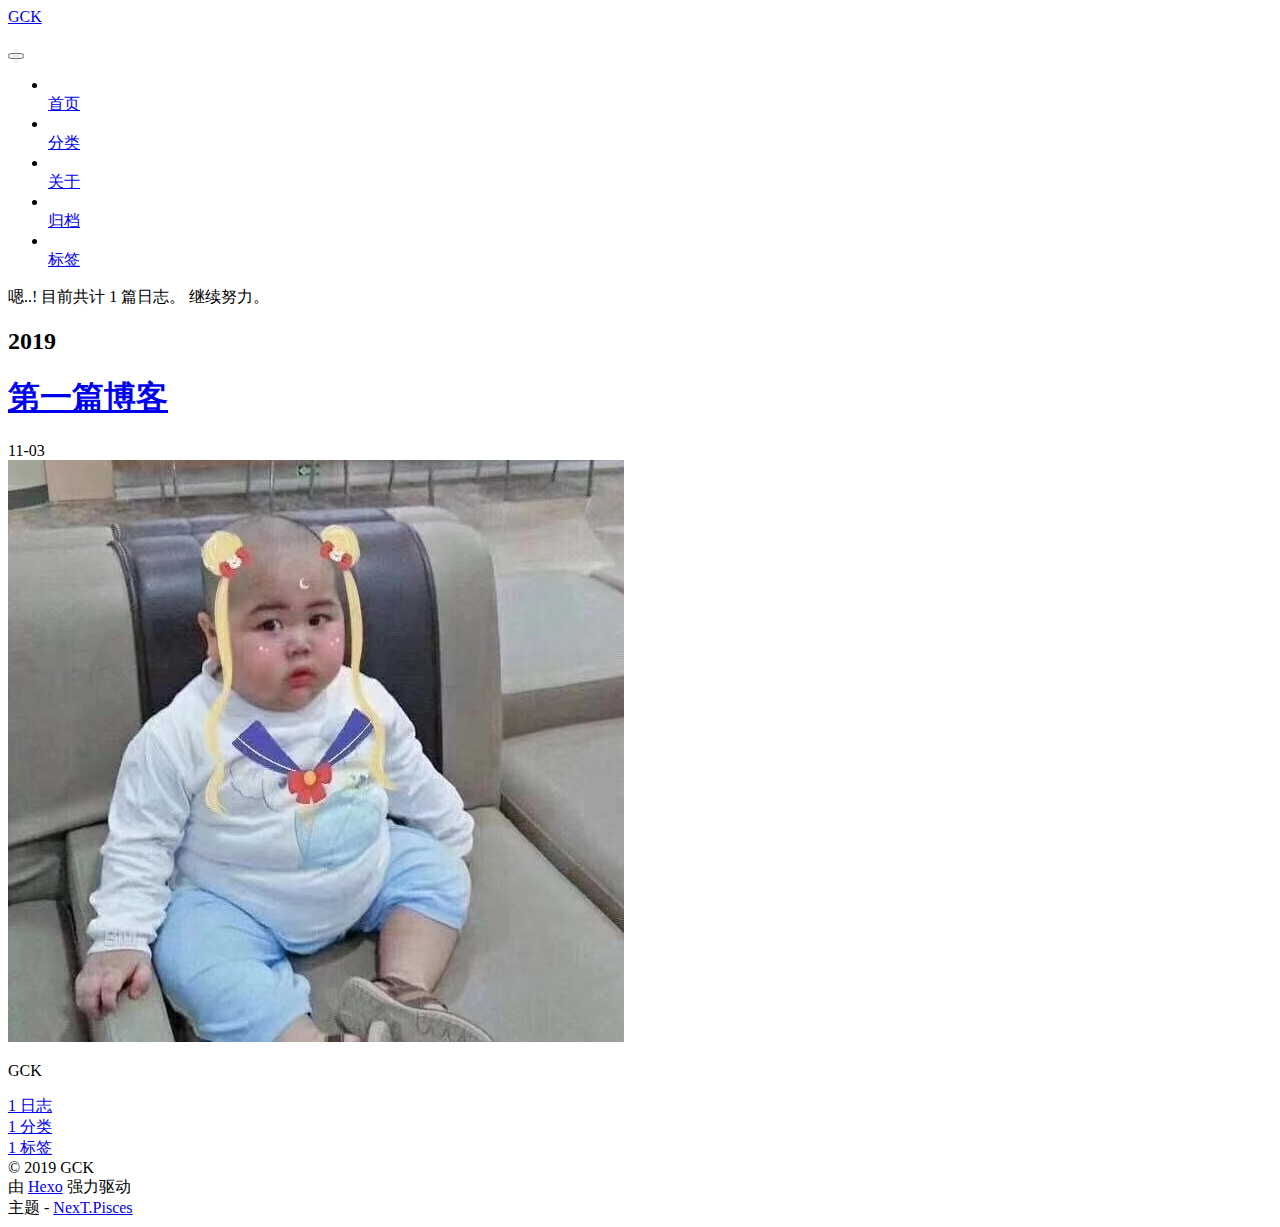
==== archives/index.html @ 5131b930 "Site updated: 2019-11-07 22:23:17" ====
<!doctype html>



  


<html class="theme-next pisces use-motion">
<head>
  <meta charset="UTF-8"/>
<meta http-equiv="X-UA-Compatible" content="IE=edge,chrome=1" />
<meta name="viewport" content="width=device-width, initial-scale=1, maximum-scale=1"/>



<meta http-equiv="Cache-Control" content="no-transform" />
<meta http-equiv="Cache-Control" content="no-siteapp" />












  <link href="/gckharden.github.io/vendors/fancybox/source/jquery.fancybox.css?v=2.1.5" rel="stylesheet" type="text/css"/>




  <link href="//fonts.googleapis.com/css?family=Lato:300,400,700,400italic&subset=latin,latin-ext" rel="stylesheet" type="text/css">



<link href="/gckharden.github.io/vendors/font-awesome/css/font-awesome.min.css?v=4.4.0" rel="stylesheet" type="text/css" />

<link href="/gckharden.github.io/css/main.css?v=0.5.0" rel="stylesheet" type="text/css" />


  <meta name="keywords" content="Hexo, NexT" />








  <link rel="shortcut icon" type="image/x-icon" href="/gckharden.github.io/favicon.ico?v=0.5.0" />






<meta property="og:type" content="website">
<meta property="og:title" content="GCK">
<meta property="og:url" content="https:&#x2F;&#x2F;gckharden.github.io&#x2F;archives&#x2F;index.html">
<meta property="og:site_name" content="GCK">
<meta property="og:locale" content="zh-Hans">
<meta name="twitter:card" content="summary">



<script type="text/javascript" id="hexo.configuration">
  var NexT = window.NexT || {};
  var CONFIG = {
    scheme: 'Pisces',
    sidebar: {"position":"left","display":"post"},
    fancybox: true,
    motion: true,
    duoshuo: {
      userId: 0,
      author: '博主'
    }
  };
</script>

  <title> 归档 | GCK </title>
</head>

<body itemscope itemtype="http://schema.org/WebPage" lang="zh-Hans">

  










  
  
    
  

  <div class="container one-collumn sidebar-position-left  page-archive  ">
    <div class="headband"></div>

    <header id="header" class="header" itemscope itemtype="http://schema.org/WPHeader">
      <div class="header-inner"><div class="site-meta ">
  

  <div class="custom-logo-site-title">
    <a href="/gckharden.github.io/"  class="brand" rel="start">
      <span class="logo-line-before"><i></i></span>
      <span class="site-title">GCK</span>
      <span class="logo-line-after"><i></i></span>
    </a>
  </div>
  <p class="site-subtitle"></p>
</div>

<div class="site-nav-toggle">
  <button>
    <span class="btn-bar"></span>
    <span class="btn-bar"></span>
    <span class="btn-bar"></span>
  </button>
</div>

<nav class="site-nav">
  

  
    <ul id="menu" class="menu">
      
        
        <li class="menu-item menu-item-home">
          <a href="/gckharden.github.io/" rel="section">
            
              <i class="menu-item-icon fa fa-home fa-fw"></i> <br />
            
            首页
          </a>
        </li>
      
        
        <li class="menu-item menu-item-categories">
          <a href="/gckharden.github.io/categories" rel="section">
            
              <i class="menu-item-icon fa fa-th fa-fw"></i> <br />
            
            分类
          </a>
        </li>
      
        
        <li class="menu-item menu-item-about">
          <a href="/gckharden.github.io/about" rel="section">
            
              <i class="menu-item-icon fa fa-user fa-fw"></i> <br />
            
            关于
          </a>
        </li>
      
        
        <li class="menu-item menu-item-archives">
          <a href="/gckharden.github.io/archives" rel="section">
            
              <i class="menu-item-icon fa fa-archive fa-fw"></i> <br />
            
            归档
          </a>
        </li>
      
        
        <li class="menu-item menu-item-tags">
          <a href="/gckharden.github.io/tags" rel="section">
            
              <i class="menu-item-icon fa fa-tags fa-fw"></i> <br />
            
            标签
          </a>
        </li>
      

      
    </ul>
  

  
</nav>

 </div>
    </header>

    <main id="main" class="main">
      <div class="main-inner">
        <div class="content-wrap">
          <div id="content" class="content">
            

  <section id="posts" class="posts-collapse">
    <span class="archive-move-on"></span>

    <span class="archive-page-counter">
      
      
      
        
      
      嗯..! 目前共计 1 篇日志。 继续努力。
    </span>

    

      
      
      

      
        
        <div class="collection-title">
          <h2 class="archive-year motion-element" id="archive-year-2019">2019</h2>
        </div>
      
      

      

  <article class="post post-type-normal" itemscope itemtype="http://schema.org/Article">
    <header class="post-header">

      <h1 class="post-title">
        
            <a class="post-title-link" href="/gckharden.github.io/2019/11/03/%E7%AC%AC%E4%B8%80%E7%AF%87%E5%8D%9A%E5%AE%A2/" itemprop="url">
              
                <span itemprop="name">第一篇博客</span>
              
            </a>
        
      </h1>

      <div class="post-meta">
        <time class="post-time" itemprop="dateCreated"
              datetime="2019-11-03T21:32:17+08:00"
              content="2019-11-03" >
          11-03
        </time>
      </div>

    </header>
  </article>



    

  </section>

  



          </div>
          


          

        </div>
        
          
  
  <div class="sidebar-toggle">
    <div class="sidebar-toggle-line-wrap">
      <span class="sidebar-toggle-line sidebar-toggle-line-first"></span>
      <span class="sidebar-toggle-line sidebar-toggle-line-middle"></span>
      <span class="sidebar-toggle-line sidebar-toggle-line-last"></span>
    </div>
  </div>

  <aside id="sidebar" class="sidebar">
    <div class="sidebar-inner">

      

      

      <section class="site-overview sidebar-panel  sidebar-panel-active ">
        <div class="site-author motion-element" itemprop="author" itemscope itemtype="http://schema.org/Person">
          <img class="site-author-image" itemprop="image"
               src="/images/小胖子.jpg"
               alt="GCK" />
          <p class="site-author-name" itemprop="name">GCK</p>
          <p class="site-description motion-element" itemprop="description"></p>
        </div>
        <nav class="site-state motion-element">
          <div class="site-state-item site-state-posts">
            <a href="/gckharden.github.io/archives">
              <span class="site-state-item-count">1</span>
              <span class="site-state-item-name">日志</span>
            </a>
          </div>

          
            <div class="site-state-item site-state-categories">
              <a href="/gckharden.github.io/categories">
                <span class="site-state-item-count">1</span>
                <span class="site-state-item-name">分类</span>
              </a>
            </div>
          

          
            <div class="site-state-item site-state-tags">
              <a href="/gckharden.github.io/tags">
                <span class="site-state-item-count">1</span>
                <span class="site-state-item-name">标签</span>
              </a>
            </div>
          

        </nav>

        

        <div class="links-of-author motion-element">
          
        </div>

        
        

        
        <div class="links-of-blogroll motion-element">
          
        </div>

      </section>

      

    </div>
  </aside>


        
      </div>
    </main>

    <footer id="footer" class="footer">
      <div class="footer-inner">
        <div class="copyright" >
  
  &copy; 
  <span itemprop="copyrightYear">2019</span>
  <span class="with-love">
    <i class="fa fa-heart"></i>
  </span>
  <span class="author" itemprop="copyrightHolder">GCK</span>
</div>

<div class="powered-by">
  由 <a class="theme-link" href="http://hexo.io" target="_blank" rel="noopener">Hexo</a> 强力驱动
</div>

<div class="theme-info">
  主题 -
  <a class="theme-link" href="https://github.com/iissnan/hexo-theme-next" target="_blank" rel="noopener">
    NexT.Pisces
  </a>
</div>



      </div>
    </footer>

    <div class="back-to-top">
      <i class="fa fa-arrow-up"></i>
    </div>
  </div>

  


  




<script type="text/javascript">
  if (Object.prototype.toString.call(window.Promise) !== '[object Function]') {
    window.Promise = null;
  }
</script>


  <script type="text/javascript" src="/gckharden.github.io/vendors/jquery/index.js?v=2.1.3"></script>

  <script type="text/javascript" src="/gckharden.github.io/vendors/fastclick/lib/fastclick.min.js?v=1.0.6"></script>

  <script type="text/javascript" src="/gckharden.github.io/vendors/jquery_lazyload/jquery.lazyload.js?v=1.9.7"></script>

  <script type="text/javascript" src="/gckharden.github.io/vendors/velocity/velocity.min.js"></script>

  <script type="text/javascript" src="/gckharden.github.io/vendors/velocity/velocity.ui.min.js"></script>

  <script type="text/javascript" src="/gckharden.github.io/vendors/fancybox/source/jquery.fancybox.pack.js"></script>


  


  <script type="text/javascript" src="/gckharden.github.io/js/src/utils.js?v=0.5.0"></script>

  <script type="text/javascript" src="/gckharden.github.io/js/src/motion.js?v=0.5.0"></script>



  
  


  <script type="text/javascript" src="/gckharden.github.io/js/src/affix.js?v=0.5.0"></script>

  <script type="text/javascript" src="/gckharden.github.io/js/src/schemes/pisces.js?v=0.5.0"></script>



  
  
    <script type="text/javascript" id="motion.page.archive">
      $('.archive-year').velocity('transition.slideLeftIn');
    </script>
  


  


  <script type="text/javascript" src="/gckharden.github.io/js/src/bootstrap.js?v=0.5.0"></script>



  



  



  
  
  

  

  

</body>
</html>
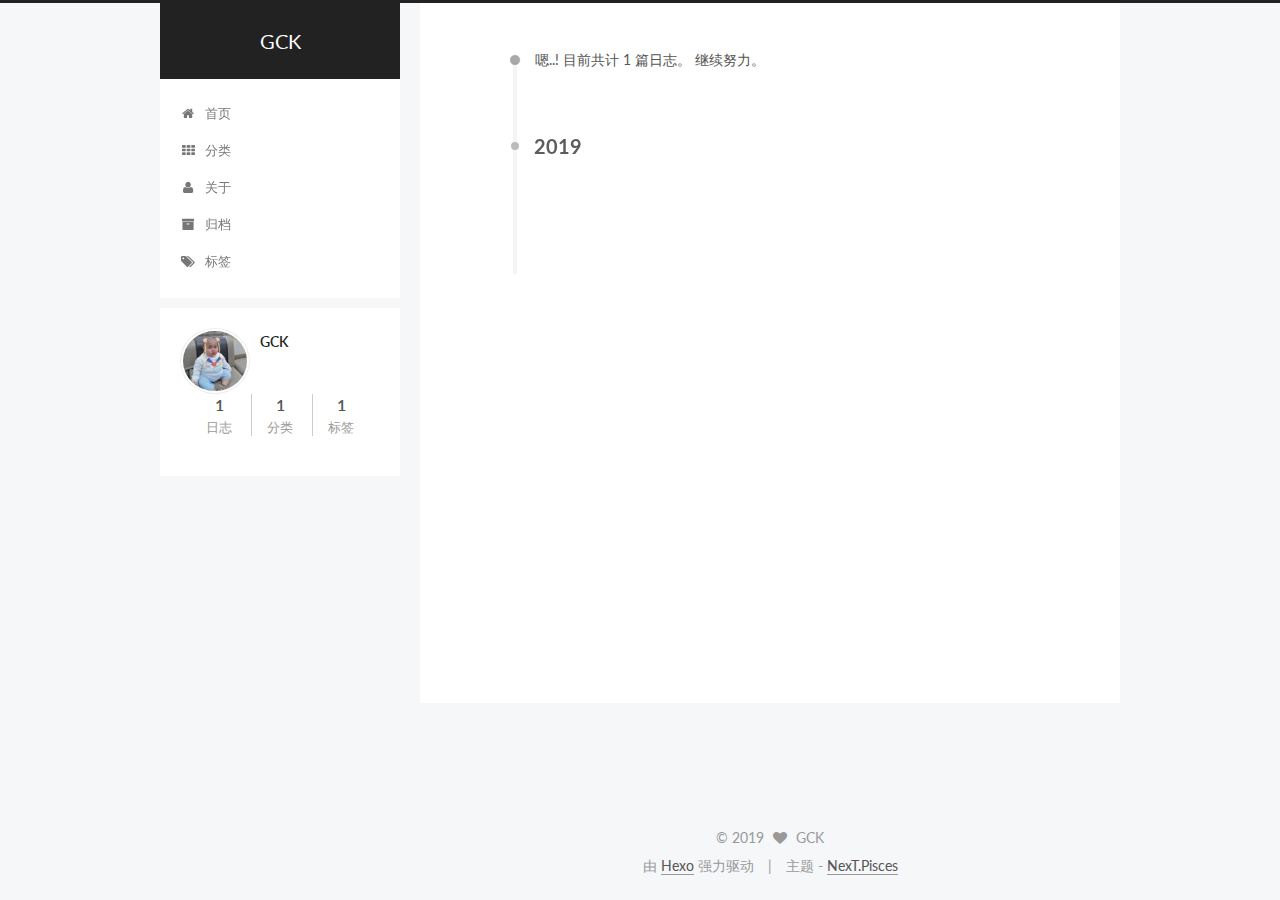
==== commit fe2f500a: "Site updated: 2019-11-07 23:07:26" ====
--- a/archives/index.html
+++ b/archives/index.html
@@ -27,7 +27,7 @@
 
 
 
-  <link href="/gckharden.github.io/vendors/fancybox/source/jquery.fancybox.css?v=2.1.5" rel="stylesheet" type="text/css"/>
+  <link href="/vendors/fancybox/source/jquery.fancybox.css?v=2.1.5" rel="stylesheet" type="text/css"/>
 
 
 
@@ -36,9 +36,9 @@
 
 
 
-<link href="/gckharden.github.io/vendors/font-awesome/css/font-awesome.min.css?v=4.4.0" rel="stylesheet" type="text/css" />
-
-<link href="/gckharden.github.io/css/main.css?v=0.5.0" rel="stylesheet" type="text/css" />
+<link href="/vendors/font-awesome/css/font-awesome.min.css?v=4.4.0" rel="stylesheet" type="text/css" />
+
+<link href="/css/main.css?v=0.5.0" rel="stylesheet" type="text/css" />
 
 
   <meta name="keywords" content="Hexo, NexT" />
@@ -50,7 +50,7 @@
 
 
 
-  <link rel="shortcut icon" type="image/x-icon" href="/gckharden.github.io/favicon.ico?v=0.5.0" />
+  <link rel="shortcut icon" type="image/x-icon" href="/favicon.ico?v=0.5.0" />
 
 
 
@@ -109,7 +109,7 @@
   
 
   <div class="custom-logo-site-title">
-    <a href="/gckharden.github.io/"  class="brand" rel="start">
+    <a href="/"  class="brand" rel="start">
       <span class="logo-line-before"><i></i></span>
       <span class="site-title">GCK</span>
       <span class="logo-line-after"><i></i></span>
@@ -134,7 +134,7 @@
       
         
         <li class="menu-item menu-item-home">
-          <a href="/gckharden.github.io/" rel="section">
+          <a href="/" rel="section">
             
               <i class="menu-item-icon fa fa-home fa-fw"></i> <br />
             
@@ -144,7 +144,7 @@
       
         
         <li class="menu-item menu-item-categories">
-          <a href="/gckharden.github.io/categories" rel="section">
+          <a href="/categories" rel="section">
             
               <i class="menu-item-icon fa fa-th fa-fw"></i> <br />
             
@@ -154,7 +154,7 @@
       
         
         <li class="menu-item menu-item-about">
-          <a href="/gckharden.github.io/about" rel="section">
+          <a href="/about" rel="section">
             
               <i class="menu-item-icon fa fa-user fa-fw"></i> <br />
             
@@ -164,7 +164,7 @@
       
         
         <li class="menu-item menu-item-archives">
-          <a href="/gckharden.github.io/archives" rel="section">
+          <a href="/archives" rel="section">
             
               <i class="menu-item-icon fa fa-archive fa-fw"></i> <br />
             
@@ -174,7 +174,7 @@
       
         
         <li class="menu-item menu-item-tags">
-          <a href="/gckharden.github.io/tags" rel="section">
+          <a href="/tags" rel="section">
             
               <i class="menu-item-icon fa fa-tags fa-fw"></i> <br />
             
@@ -232,7 +232,7 @@
 
       <h1 class="post-title">
         
-            <a class="post-title-link" href="/gckharden.github.io/2019/11/03/%E7%AC%AC%E4%B8%80%E7%AF%87%E5%8D%9A%E5%AE%A2/" itemprop="url">
+            <a class="post-title-link" href="/2019/11/03/%E7%AC%AC%E4%B8%80%E7%AF%87%E5%8D%9A%E5%AE%A2/" itemprop="url">
               
                 <span itemprop="name">第一篇博客</span>
               
@@ -296,7 +296,7 @@
         </div>
         <nav class="site-state motion-element">
           <div class="site-state-item site-state-posts">
-            <a href="/gckharden.github.io/archives">
+            <a href="/archives">
               <span class="site-state-item-count">1</span>
               <span class="site-state-item-name">日志</span>
             </a>
@@ -304,7 +304,7 @@
 
           
             <div class="site-state-item site-state-categories">
-              <a href="/gckharden.github.io/categories">
+              <a href="/categories">
                 <span class="site-state-item-count">1</span>
                 <span class="site-state-item-name">分类</span>
               </a>
@@ -313,7 +313,7 @@
 
           
             <div class="site-state-item site-state-tags">
-              <a href="/gckharden.github.io/tags">
+              <a href="/tags">
                 <span class="site-state-item-count">1</span>
                 <span class="site-state-item-name">标签</span>
               </a>
@@ -396,35 +396,35 @@
 </script>
 
 
-  <script type="text/javascript" src="/gckharden.github.io/vendors/jquery/index.js?v=2.1.3"></script>
-
-  <script type="text/javascript" src="/gckharden.github.io/vendors/fastclick/lib/fastclick.min.js?v=1.0.6"></script>
-
-  <script type="text/javascript" src="/gckharden.github.io/vendors/jquery_lazyload/jquery.lazyload.js?v=1.9.7"></script>
-
-  <script type="text/javascript" src="/gckharden.github.io/vendors/velocity/velocity.min.js"></script>
-
-  <script type="text/javascript" src="/gckharden.github.io/vendors/velocity/velocity.ui.min.js"></script>
-
-  <script type="text/javascript" src="/gckharden.github.io/vendors/fancybox/source/jquery.fancybox.pack.js"></script>
-
-
-  
-
-
-  <script type="text/javascript" src="/gckharden.github.io/js/src/utils.js?v=0.5.0"></script>
-
-  <script type="text/javascript" src="/gckharden.github.io/js/src/motion.js?v=0.5.0"></script>
-
-
-
-  
-  
-
-
-  <script type="text/javascript" src="/gckharden.github.io/js/src/affix.js?v=0.5.0"></script>
-
-  <script type="text/javascript" src="/gckharden.github.io/js/src/schemes/pisces.js?v=0.5.0"></script>
+  <script type="text/javascript" src="/vendors/jquery/index.js?v=2.1.3"></script>
+
+  <script type="text/javascript" src="/vendors/fastclick/lib/fastclick.min.js?v=1.0.6"></script>
+
+  <script type="text/javascript" src="/vendors/jquery_lazyload/jquery.lazyload.js?v=1.9.7"></script>
+
+  <script type="text/javascript" src="/vendors/velocity/velocity.min.js"></script>
+
+  <script type="text/javascript" src="/vendors/velocity/velocity.ui.min.js"></script>
+
+  <script type="text/javascript" src="/vendors/fancybox/source/jquery.fancybox.pack.js"></script>
+
+
+  
+
+
+  <script type="text/javascript" src="/js/src/utils.js?v=0.5.0"></script>
+
+  <script type="text/javascript" src="/js/src/motion.js?v=0.5.0"></script>
+
+
+
+  
+  
+
+
+  <script type="text/javascript" src="/js/src/affix.js?v=0.5.0"></script>
+
+  <script type="text/javascript" src="/js/src/schemes/pisces.js?v=0.5.0"></script>
 
 
 
@@ -439,7 +439,7 @@
   
 
 
-  <script type="text/javascript" src="/gckharden.github.io/js/src/bootstrap.js?v=0.5.0"></script>
+  <script type="text/javascript" src="/js/src/bootstrap.js?v=0.5.0"></script>
 
 
 
--- a/css/main.css
+++ b/css/main.css
@@ -0,0 +1,2449 @@
+/* normalize.css v3.0.2 | MIT License | git.io/normalize */
+html {
+  font-family: sans-serif; /* 1 */
+  -ms-text-size-adjust: 100%; /* 2 */
+  -webkit-text-size-adjust: 100%; /* 2 */
+}
+body {
+  margin: 0;
+}
+article,
+aside,
+details,
+figcaption,
+figure,
+footer,
+header,
+hgroup,
+main,
+menu,
+nav,
+section,
+summary {
+  display: block;
+}
+audio,
+canvas,
+progress,
+video {
+  display: inline-block; /* 1 */
+  vertical-align: baseline; /* 2 */
+}
+audio:not([controls]) {
+  display: none;
+  height: 0;
+}
+[hidden],
+template {
+  display: none;
+}
+a {
+  background-color: transparent;
+}
+a:active,
+a:hover {
+  outline: 0;
+}
+abbr[title] {
+  border-bottom: 1px dotted;
+}
+b,
+strong {
+  font-weight: bold;
+}
+dfn {
+  font-style: italic;
+}
+h1 {
+  font-size: 2em;
+  margin: 0.67em 0;
+}
+mark {
+  background: #ff0;
+  color: #000;
+}
+small {
+  font-size: 80%;
+}
+sub,
+sup {
+  font-size: 75%;
+  line-height: 0;
+  position: relative;
+  vertical-align: baseline;
+}
+sup {
+  top: -0.5em;
+}
+sub {
+  bottom: -0.25em;
+}
+img {
+  border: 0;
+}
+svg:not(:root) {
+  overflow: hidden;
+}
+figure {
+  margin: 1em 40px;
+}
+hr {
+  -moz-box-sizing: content-box;
+  box-sizing: content-box;
+  height: 0;
+}
+pre {
+  overflow: auto;
+}
+code,
+kbd,
+pre,
+samp {
+  font-family: monospace, monospace;
+  font-size: 1em;
+}
+button,
+input,
+optgroup,
+select,
+textarea {
+  color: inherit; /* 1 */
+  font: inherit; /* 2 */
+  margin: 0; /* 3 */
+}
+button {
+  overflow: visible;
+}
+button,
+select {
+  text-transform: none;
+}
+button,
+html input[type="button"],
+input[type="reset"],
+input[type="submit"] {
+  -webkit-appearance: button; /* 2 */
+  cursor: pointer; /* 3 */
+}
+button[disabled],
+html input[disabled] {
+  cursor: default;
+}
+button::-moz-focus-inner,
+input::-moz-focus-inner {
+  border: 0;
+  padding: 0;
+}
+input {
+  line-height: normal;
+}
+input[type="checkbox"],
+input[type="radio"] {
+  box-sizing: border-box; /* 1 */
+  padding: 0; /* 2 */
+}
+input[type="number"]::-webkit-inner-spin-button,
+input[type="number"]::-webkit-outer-spin-button {
+  height: auto;
+}
+input[type="search"] {
+  -webkit-appearance: textfield; /* 1 */
+  -moz-box-sizing: content-box;
+  -webkit-box-sizing: content-box; /* 2 */
+  box-sizing: content-box;
+}
+input[type="search"]::-webkit-search-cancel-button,
+input[type="search"]::-webkit-search-decoration {
+  -webkit-appearance: none;
+}
+fieldset {
+  border: 1px solid #c0c0c0;
+  margin: 0 2px;
+  padding: 0.35em 0.625em 0.75em;
+}
+legend {
+  border: 0; /* 1 */
+  padding: 0; /* 2 */
+}
+textarea {
+  overflow: auto;
+}
+optgroup {
+  font-weight: bold;
+}
+table {
+  border-collapse: collapse;
+  border-spacing: 0;
+}
+td,
+th {
+  padding: 0;
+}
+::selection {
+  background: #262a30;
+  color: #fff;
+}
+body {
+  position: relative;
+  font-family: Lato, "PingFang SC", "Microsoft YaHei", sans-serif;
+  font-size: 14px;
+  line-height: 2;
+  color: #555;
+  background: #fff;
+}
+@media (max-width: 767px) {
+  body {
+    padding-right: 0 !important;
+  }
+}
+@media (min-width: 768px) and (max-width: 991px) {
+  body {
+    padding-right: 0 !important;
+  }
+}
+@media (min-width: 1600px) {
+  body {
+    font-size: 16px;
+  }
+}
+h1,
+h2,
+h3,
+h4,
+h5,
+h6 {
+  margin: 0;
+  padding: 0;
+  font-weight: bold;
+  line-height: 1.5;
+  font-family: Lato, "PingFang SC", "Microsoft YaHei", sans-serif;
+}
+h2,
+h3,
+h4,
+h5,
+h6 {
+  margin: 20px 0 15px;
+}
+h1 {
+  font-size: 22px;
+}
+@media (max-width: 767px) {
+  h1 {
+    font-size: 18px;
+  }
+}
+h2 {
+  font-size: 20px;
+}
+@media (max-width: 767px) {
+  h2 {
+    font-size: 16px;
+  }
+}
+h3 {
+  font-size: 18px;
+}
+@media (max-width: 767px) {
+  h3 {
+    font-size: 14px;
+  }
+}
+h4 {
+  font-size: 16px;
+}
+@media (max-width: 767px) {
+  h4 {
+    font-size: 12px;
+  }
+}
+h5 {
+  font-size: 14px;
+}
+@media (max-width: 767px) {
+  h5 {
+    font-size: 10px;
+  }
+}
+h6 {
+  font-size: 12px;
+}
+@media (max-width: 767px) {
+  h6 {
+    font-size: 8px;
+  }
+}
+p {
+  margin: 0 0 25px 0;
+}
+a {
+  color: #555;
+  text-decoration: none;
+  border-bottom: 1px solid #999;
+  word-wrap: break-word;
+}
+a:hover {
+  color: #222;
+  border-bottom-color: #222;
+}
+ul {
+  list-style: none;
+}
+blockquote {
+  margin: 0;
+  padding: 0;
+}
+img {
+  display: block;
+  margin: auto;
+  max-width: 100%;
+  height: auto;
+}
+hr {
+  margin: 40px 0;
+  height: 3px;
+  border: none;
+  background-color: #ddd;
+  background-image: repeating-linear-gradient(-45deg, #fff, #fff 4px, transparent 4px, transparent 8px);
+}
+blockquote {
+  padding: 0 15px;
+  color: #666;
+  border-left: 4px solid #ddd;
+}
+blockquote cite::before {
+  content: "-";
+  padding: 0 5px;
+}
+dt {
+  font-weight: 700;
+}
+dd {
+  margin: 0;
+  padding: 0;
+}
+.text-left {
+  text-align: left;
+}
+.text-center {
+  text-align: center;
+}
+.text-right {
+  text-align: right;
+}
+.text-justify {
+  text-align: justify;
+}
+.text-nowrap {
+  white-space: nowrap;
+}
+.text-lowercase {
+  text-transform: lowercase;
+}
+.text-uppercase {
+  text-transform: uppercase;
+}
+.text-capitalize {
+  text-transform: capitalize;
+}
+.center-block {
+  display: block;
+  margin-left: auto;
+  margin-right: auto;
+}
+.clearfix:before,
+.clearfix:after {
+  content: " ";
+  display: table;
+}
+.clearfix:after {
+  clear: both;
+}
+.pullquote {
+  width: 45%;
+}
+.pullquote.left {
+  float: left;
+  margin-left: 5px;
+  margin-right: 10px;
+}
+.pullquote.right {
+  float: right;
+  margin-left: 10px;
+  margin-right: 5px;
+}
+.highlight table,
+.gist table {
+  width: auto;
+}
+.highlight table td,
+.gist table td {
+  border: none;
+}
+.highlight a,
+.gist a {
+  color: #222 !important;
+  text-decoration: none !important;
+}
+.affix.affix.affix {
+  position: fixed;
+}
+.translation {
+  margin-top: -20px;
+  font-size: 14px;
+  color: #999;
+}
+.scrollbar-measure {
+  width: 100px;
+  height: 100px;
+  overflow: scroll;
+  position: absolute;
+  top: -9999px;
+}
+.use-motion .motion-element {
+  opacity: 0;
+}
+#local-search-input {
+  padding: 3px;
+  border: none;
+  text-indent: 14px;
+  border-radius: 0;
+  width: 140px;
+  outline: none;
+  border-bottom: 1px solid #999;
+  background: inherit;
+  opacity: 0.5;
+}
+#local-search-input:focus {
+  opacity: 1;
+}
+.search-icon {
+  position: absolute;
+  top: 9px;
+}
+table {
+  margin: 20px 0;
+  width: 100%;
+  border-collapse: collapse;
+  border-spacing: 0;
+  border: 1px solid #ddd;
+  font-size: 14px;
+  table-layout: fixed;
+  word-wrap: break-word;
+}
+table>tbody>tr:nth-of-type(odd) {
+  background-color: #f9f9f9;
+}
+table>tbody>tr:hover {
+  background-color: #f5f5f5;
+}
+caption,
+th,
+td {
+  padding: 8px;
+  text-align: left;
+  vertical-align: middle;
+  font-weight: normal;
+}
+th,
+td {
+  border-bottom: 3px solid #ddd;
+  border-right: 1px solid #eee;
+}
+th {
+  padding-bottom: 10px;
+  font-weight: 700;
+}
+td {
+  border-bottom-width: 1px;
+}
+html,
+body {
+  height: 100%;
+}
+.container {
+  position: relative;
+  min-height: 100%;
+}
+.header-inner {
+  margin: 0 auto;
+  padding: 100px 0 70px;
+  width: 700px;
+}
+@media (min-width: 1600px) {
+  .container .header-inner {
+    width: 900px;
+  }
+}
+.main {
+  padding-bottom: 150px;
+}
+.main-inner {
+  margin: 0 auto;
+  width: 700px;
+}
+@media (min-width: 1600px) {
+  .container .main-inner {
+    width: 900px;
+  }
+}
+.footer {
+  position: absolute;
+  left: 0;
+  bottom: 0;
+  width: 100%;
+  min-height: 50px;
+}
+.footer-inner {
+  box-sizing: border-box;
+  margin: 20px auto;
+  width: 700px;
+}
+@media (min-width: 1600px) {
+  .container .footer-inner {
+    width: 900px;
+  }
+}
+pre,
+.highlight {
+  overflow: auto;
+  margin: 20px 0;
+  padding: 15px;
+  font-size: 13px;
+  color: #4d4d4c;
+  background: #f7f7f7;
+  line-height: 1.6;
+}
+pre,
+code {
+  font-family: "Input Mono", "PT Mono", Consolas, Monaco, Menlo, monospace;
+}
+code {
+  padding: 2px 4px;
+  word-break: break-all;
+  color: #222;
+  background: #eee;
+  border-radius: 4px;
+  font-size: 13px;
+}
+pre code {
+  padding: 0;
+  background: none;
+  text-shadow: none;
+}
+.highlight pre {
+  border: none;
+  margin: 0;
+  padding: 1px;
+}
+.highlight table {
+  margin: 0;
+  width: auto;
+  border: none;
+}
+.highlight td {
+  border: none;
+  padding: 0;
+}
+.highlight figcaption {
+  font-size: 0.85em;
+  color: #8e908c;
+  line-height: 1em;
+  margin-bottom: 1em;
+}
+.highlight figcaption:before,
+.highlight figcaption:after {
+  content: " ";
+  display: table;
+}
+.highlight figcaption:after {
+  clear: both;
+}
+.highlight figcaption a {
+  float: right;
+}
+.highlight .gutter pre {
+  color: #666;
+  text-align: right;
+  padding-right: 20px;
+}
+.highlight .line {
+  height: 20px;
+}
+pre .comment {
+  color: #8e908c;
+}
+pre .variable,
+pre .attribute,
+pre .tag,
+pre .regexp,
+pre .ruby .constant,
+pre .xml .tag .title,
+pre .xml .pi,
+pre .xml .doctype,
+pre .html .doctype,
+pre .css .id,
+pre .css .class,
+pre .css .pseudo {
+  color: #c82829;
+}
+pre .number,
+pre .preprocessor,
+pre .built_in,
+pre .literal,
+pre .params,
+pre .constant,
+pre .command {
+  color: #f5871f;
+}
+pre .ruby .class .title,
+pre .css .rules .attribute,
+pre .string,
+pre .value,
+pre .inheritance,
+pre .header,
+pre .ruby .symbol,
+pre .xml .cdata,
+pre .special,
+pre .number,
+pre .formula {
+  color: #718c00;
+}
+pre .title,
+pre .css .hexcolor {
+  color: #3e999f;
+}
+pre .function,
+pre .python .decorator,
+pre .python .title,
+pre .ruby .function .title,
+pre .ruby .title .keyword,
+pre .perl .sub,
+pre .javascript .title,
+pre .coffeescript .title {
+  color: #4271ae;
+}
+pre .keyword,
+pre .javascript .function {
+  color: #8959a8;
+}
+.full-image.full-image.full-image {
+  border: none;
+  max-width: 100%;
+  width: auto;
+  margin: 20px auto;
+}
+@media (min-width: 992px) {
+  .full-image.full-image.full-image {
+    max-width: none;
+    width: 126%;
+    margin: 0 -13%;
+  }
+}
+.blockquote-center,
+.page-home .post-type-quote blockquote,
+.page-post-detail .post-type-quote blockquote {
+  position: relative;
+  margin: 40px 0;
+  padding: 0;
+  border-left: none;
+  text-align: center;
+}
+.blockquote-center::before,
+.page-home .post-type-quote blockquote::before,
+.page-post-detail .post-type-quote blockquote::before,
+.blockquote-center::after,
+.page-home .post-type-quote blockquote::after,
+.page-post-detail .post-type-quote blockquote::after {
+  position: absolute;
+  content: ' ';
+  display: block;
+  width: 100%;
+  height: 24px;
+  opacity: 0.2;
+  background-repeat: no-repeat;
+  background-position: 0 -6px;
+  background-size: 22px 22px;
+}
+.blockquote-center::before,
+.page-home .post-type-quote blockquote::before,
+.page-post-detail .post-type-quote blockquote::before {
+  top: -20px;
+  background-image: url("../images/quote-l.svg");
+  border-top: 1px solid #ccc;
+}
+.blockquote-center::after,
+.page-home .post-type-quote blockquote::after,
+.page-post-detail .post-type-quote blockquote::after {
+  bottom: -20px;
+  background-image: url("../images/quote-r.svg");
+  border-bottom: 1px solid #ccc;
+  background-position: 100% 8px;
+}
+.blockquote-center p,
+.page-home .post-type-quote blockquote p,
+.page-post-detail .post-type-quote blockquote p,
+.blockquote-center div,
+.page-home .post-type-quote blockquote div,
+.page-post-detail .post-type-quote blockquote div {
+  text-align: center;
+}
+.post .post-body .group-picture img {
+  box-sizing: border-box;
+  padding: 0 3px;
+  border: none;
+}
+.post .group-picture-row {
+  overflow: hidden;
+  margin-top: 6px;
+}
+.post .group-picture-row:first-child {
+  margin-top: 0;
+}
+.post .group-picture-column {
+  float: left;
+}
+.page-post-detail .post-body .group-picture-column {
+  float: none;
+  margin-top: 10px;
+  width: auto !important;
+}
+.page-post-detail .post-body .group-picture-column img {
+  margin: 0 auto;
+}
+.page-archive .group-picture-container {
+  overflow: hidden;
+}
+.page-archive .group-picture-row {
+  float: left;
+}
+.page-archive .group-picture-row:first-child {
+  margin-top: 6px;
+}
+.page-archive .group-picture-column {
+  max-width: 150px;
+  max-height: 150px;
+}
+.btn {
+  display: inline-block;
+  padding: 0 20px;
+  font-size: 14px;
+  color: #fff;
+  background: #222;
+  border: 2px solid #555;
+  text-decoration: none;
+  border-radius: 0;
+  transition-property: background-color;
+  transition-duration: 0.2s;
+  transition-timing-function: ease-in-out;
+  transition-delay: 0s;
+}
+.btn:hover,
+.post-more-link .btn:hover {
+  border-color: #222;
+  color: #fff;
+  background: #222;
+}
+.btn-bar {
+  display: block;
+  width: 22px;
+  height: 2px;
+  background: #555;
+  border-radius: 1px;
+}
+.btn-bar+.btn-bar {
+  margin-top: 4px;
+}
+.pagination {
+  margin: 120px 0 40px;
+  text-align: center;
+  border-top: 1px solid #eee;
+}
+.page-number-basic,
+.pagination .prev,
+.pagination .next,
+.pagination .page-number,
+.pagination .space {
+  display: inline-block;
+  position: relative;
+  top: -1px;
+  margin: 0 10px;
+  padding: 0 10px;
+  line-height: 30px;
+}
+@media (max-width: 767px) {
+  .page-number-basic,
+  .pagination .prev,
+  .pagination .next,
+  .pagination .page-number,
+  .pagination .space {
+    margin: 0 5px;
+  }
+}
+.pagination .prev,
+.pagination .next,
+.pagination .page-number {
+  border-bottom: 0;
+  border-top: 1px solid #eee;
+  transition-property: border-color;
+  transition-duration: 0.2s;
+  transition-timing-function: ease-in-out;
+  transition-delay: 0s;
+}
+.pagination .prev:hover,
+.pagination .next:hover,
+.pagination .page-number:hover {
+  border-top-color: #222;
+}
+.pagination .space {
+  padding: 0;
+  margin: 0;
+}
+.pagination .prev {
+  margin-left: 0;
+}
+.pagination .next {
+  margin-right: 0;
+}
+.pagination .page-number.current {
+  color: #fff;
+  background: #ccc;
+  border-top-color: #ccc;
+}
+@media (max-width: 767px) {
+  .pagination {
+    border-top: none;
+  }
+  .pagination .prev,
+  .pagination .next,
+  .pagination .page-number {
+    margin-bottom: 10px;
+    border-top: 0;
+    border-bottom: 1px solid #eee;
+  }
+  .pagination .prev:hover,
+  .pagination .next:hover,
+  .pagination .page-number:hover {
+    border-bottom-color: #222;
+  }
+}
+.comments {
+  margin: 60px 20px 0;
+}
+.tag-cloud {
+  text-align: center;
+}
+.tag-cloud a {
+  display: inline-block;
+  margin: 10px;
+}
+.back-to-top {
+  box-sizing: border-box;
+  position: fixed;
+  bottom: -100px;
+  right: 50px;
+  z-index: 1050;
+  padding: 0 6px;
+  width: 25px;
+  background: #222;
+  font-size: 12px;
+  opacity: 0.6;
+  color: #fff;
+  cursor: pointer;
+  text-align: center;
+  -webkit-transform: translateZ(0);
+  transition-property: bottom;
+  transition-duration: 0.2s;
+  transition-timing-function: ease-in-out;
+  transition-delay: 0s;
+}
+@media (max-width: 767px) {
+  .back-to-top {
+    display: none;
+  }
+}
+@media (min-width: 768px) and (max-width: 991px) {
+  .back-to-top {
+    display: none;
+  }
+}
+.back-to-top.back-to-top-on {
+  bottom: 40px;
+}
+.header {
+  background: #fff;
+}
+.header-inner {
+  position: relative;
+}
+.headband {
+  height: 3px;
+  background: #222;
+}
+.site-meta {
+  margin: 0;
+  text-align: center;
+}
+@media (max-width: 767px) {
+  .site-meta {
+    text-align: center;
+  }
+}
+.brand {
+  position: relative;
+  display: inline-block;
+  padding: 0 40px;
+  color: #fff;
+  background: #222;
+  border-bottom: none;
+  font-family: Lato, "PingFang SC", "Microsoft YaHei", sans-serif;
+}
+.brand:hover {
+  color: #fff;
+}
+.logo {
+  display: inline-block;
+  margin-right: 5px;
+  line-height: 36px;
+  vertical-align: top;
+}
+.site-title {
+  display: inline-block;
+  vertical-align: top;
+  line-height: 36px;
+  font-size: 20px;
+  font-weight: normal;
+}
+.site-subtitle {
+  margin-top: 10px;
+  font-size: 13px;
+  color: #ddd;
+}
+.use-motion .brand {
+  opacity: 0;
+}
+.use-motion .logo,
+.use-motion .site-title,
+.use-motion .site-subtitle {
+  opacity: 0;
+  position: relative;
+  top: -10px;
+}
+.site-nav-toggle {
+  display: none;
+  position: absolute;
+  top: 10px;
+  left: 10px;
+}
+@media (max-width: 767px) {
+  .site-nav-toggle {
+    display: block;
+  }
+}
+.site-nav-toggle button {
+  margin-top: 2px;
+  padding: 9px 10px;
+  background: transparent;
+  border: none;
+}
+@media (max-width: 767px) {
+  .site-nav {
+    display: none;
+    margin: 0 -10px;
+    padding: 0 10px;
+    clear: both;
+    border-top: 1px solid #ddd;
+  }
+}
+@media (min-width: 768px) and (max-width: 991px) {
+  .site-nav {
+    display: block !important;
+  }
+}
+@media (min-width: 992px) {
+  .site-nav {
+    display: block !important;
+  }
+}
+.menu {
+  margin-top: 20px;
+  padding-left: 0;
+  text-align: center;
+}
+.menu .menu-item {
+  display: inline-block;
+  margin: 0 10px;
+}
+@media screen and (max-width: 767px) {
+  .menu .menu-item {
+    margin-top: 10px;
+  }
+}
+.menu .menu-item a {
+  display: block;
+  font-size: 13px;
+  text-transform: capitalize;
+  line-height: inherit;
+  border-bottom: 1px solid transparent;
+  transition-property: border-color;
+  transition-duration: 0.2s;
+  transition-timing-function: ease-in-out;
+  transition-delay: 0s;
+}
+.menu .menu-item a:hover,
+.menu-item-active a {
+  border-bottom-color: #222;
+}
+.menu .menu-item .fa {
+  margin-right: 5px;
+}
+.use-motion .menu-item {
+  opacity: 0;
+}
+@media (max-width: 767px) {
+  .post-body {
+    word-break: break-all;
+  }
+}
+.post-body .fancybox img {
+  display: block !important;
+  margin: 0 auto;
+  cursor: pointer;
+  cursor: zoom-in;
+  cursor: -webkit-zoom-in;
+}
+.post-body .image-caption,
+.post-body .figure .caption {
+  margin: 10px auto 15px;
+  text-align: center;
+  font-size: 14px;
+  color: #999;
+  font-weight: bold;
+  line-height: 1;
+}
+.post-sticky-flag {
+  display: inline-block;
+  font-size: 16px;
+  -ms-transform: rotate(30deg);
+  transform: rotate(30deg);
+}
+.posts-expand {
+  padding-top: 40px;
+}
+@media (max-width: 767px) {
+  .posts-expand {
+    margin: 0 20px;
+  }
+  .post-body pre,
+  .post-body .highlight {
+    padding: 10px;
+  }
+  .post-body pre .gutter pre,
+  .post-body .highlight .gutter pre {
+    padding-right: 10px;
+  }
+}
+@media (min-width: 992px) {
+  .posts-expand .post-body {
+    text-align: justify;
+  }
+}
+.posts-expand .post-body h2,
+.posts-expand .post-body h3,
+.posts-expand .post-body h4,
+.posts-expand .post-body h5,
+.posts-expand .post-body h6 {
+  padding-top: 10px;
+}
+.posts-expand .post-body h2 .header-anchor,
+.posts-expand .post-body h3 .header-anchor,
+.posts-expand .post-body h4 .header-anchor,
+.posts-expand .post-body h5 .header-anchor,
+.posts-expand .post-body h6 .header-anchor {
+  float: right;
+  margin-left: 10px;
+  color: #ccc;
+  border-bottom-style: none;
+  visibility: hidden;
+}
+.posts-expand .post-body h2 .header-anchor:hover,
+.posts-expand .post-body h3 .header-anchor:hover,
+.posts-expand .post-body h4 .header-anchor:hover,
+.posts-expand .post-body h5 .header-anchor:hover,
+.posts-expand .post-body h6 .header-anchor:hover {
+  color: inherit;
+}
+.posts-expand .post-body h2:hover .header-anchor,
+.posts-expand .post-body h3:hover .header-anchor,
+.posts-expand .post-body h4:hover .header-anchor,
+.posts-expand .post-body h5:hover .header-anchor,
+.posts-expand .post-body h6:hover .header-anchor {
+  visibility: visible;
+}
+.posts-expand .post-body ul li {
+  list-style: circle;
+}
+.posts-expand .post-body img {
+  box-sizing: border-box;
+  margin: auto;
+  padding: 3px;
+  border: 1px solid #ddd;
+}
+.posts-expand .fancybox img {
+  margin: 0 auto;
+}
+@media (max-width: 767px) {
+  .posts-collapse {
+    margin: 0 20px;
+  }
+  .posts-collapse .post-title,
+  .posts-collapse .post-meta {
+    display: block;
+    width: auto;
+    text-align: left;
+  }
+}
+.posts-collapse {
+  margin-left: 55px;
+}
+@media (max-width: 767px) {
+  .posts-collapse {
+    margin: 0 20px;
+  }
+}
+.posts-collapse .collection-title {
+  position: relative;
+  margin: 60px 0;
+}
+.posts-collapse .collection-title h2 {
+  margin-left: 20px;
+}
+.posts-collapse .collection-title small {
+  color: #bbb;
+}
+.posts-collapse .collection-title::before {
+  content: " ";
+  position: absolute;
+  left: 0;
+  top: 50%;
+  margin-left: -4px;
+  margin-top: -4px;
+  width: 8px;
+  height: 8px;
+  background: #bbb;
+  border-radius: 50%;
+}
+.posts-collapse .post {
+  margin: 30px 0;
+}
+.posts-collapse .post-header {
+  position: relative;
+  transition-duration: 0.2s;
+  transition-timing-function: ease-in-out;
+  transition-delay: 0s;
+  transition-property: border;
+  border-bottom: 1px dashed #ccc;
+}
+.posts-collapse .post-header::before {
+  content: " ";
+  position: absolute;
+  left: 0;
+  top: 12px;
+  width: 6px;
+  height: 6px;
+  margin-left: -4px;
+  background: #bbb;
+  border-radius: 50%;
+  border: 1px solid #fff;
+  transition-duration: 0.2s;
+  transition-timing-function: ease-in-out;
+  transition-delay: 0s;
+  transition-property: background;
+}
+.posts-collapse .post-header:hover {
+  border-bottom-color: #666;
+}
+.posts-collapse .post-header:hover::before {
+  background: #222;
+}
+.posts-collapse .post-meta {
+  position: absolute;
+  font-size: 12px;
+  left: 20px;
+  top: 5px;
+}
+.posts-collapse .post-comments-count {
+  display: none;
+}
+.posts-collapse .post-title {
+  margin-left: 60px;
+  font-size: 16px;
+  font-weight: normal;
+  font-family: Lato, "PingFang SC", "Microsoft YaHei", sans-serif;
+  line-height: inherit;
+}
+.posts-collapse .post-title::after {
+  margin-left: 3px;
+  opacity: 0.6;
+}
+.posts-collapse .post-title a {
+  color: #666;
+  border-bottom: none;
+}
+.page-home .post-type-quote .post-header,
+.page-post-detail .post-type-quote .post-header,
+.page-home .post-type-quote .post-tags,
+.page-post-detail .post-type-quote .post-tags {
+  display: none;
+}
+.posts-expand .post-title {
+  font-size: 26px;
+  text-align: center;
+  word-break: break-word;
+}
+@media (max-width: 767px) {
+  .posts-expand .post-title {
+    font-size: 22px;
+  }
+}
+.posts-expand .post-title-link {
+  display: inline-block;
+  position: relative;
+  color: #555;
+  border-bottom: none;
+  line-height: 1.2;
+  vertical-align: top;
+}
+.posts-expand .post-title-link::before {
+  content: "";
+  position: absolute;
+  width: 100%;
+  height: 2px;
+  bottom: 0;
+  left: 0;
+  background-color: #000;
+  visibility: hidden;
+  transform: scaleX(0);
+  transition-duration: 0.2s;
+  transition-timing-function: ease-in-out;
+  transition-delay: 0s;
+}
+.posts-expand .post-title-link:hover::before {
+  visibility: visible;
+  transform: scaleX(1);
+}
+.posts-expand .post-title-link .fa {
+  font-size: 16px;
+}
+.posts-expand .post-meta {
+  margin: 3px 0 60px 0;
+  color: #999;
+  font-size: 12px;
+  text-align: center;
+}
+.posts-expand .post-meta .post-category-list {
+  display: inline-block;
+  margin: 0;
+  padding: 3px;
+}
+.posts-expand .post-meta .post-category-list-link {
+  color: #999;
+}
+.post-meta-item-icon {
+  display: none;
+  margin-right: 3px;
+}
+@media (min-width: 768px) and (max-width: 991px) {
+  .post-meta-item-icon {
+    display: inline-block;
+  }
+}
+@media (max-width: 767px) {
+  .post-meta-item-icon {
+    display: inline-block;
+  }
+}
+@media (min-width: 768px) and (max-width: 991px) {
+  .post-meta-item-text {
+    display: none;
+  }
+}
+@media (max-width: 767px) {
+  .post-meta-item-text {
+    display: none;
+  }
+}
+@media (max-width: 767px) {
+  .posts-expand .post-comments-count {
+    display: none;
+  }
+}
+.post-more-link {
+  margin-top: 50px;
+}
+.post-more-link .btn {
+  color: #555;
+  font-size: 14px;
+  background: #fff;
+  border-radius: 2px;
+  line-height: 2;
+}
+.posts-expand .post-tags {
+  margin-top: 40px;
+  text-align: center;
+}
+.posts-expand .post-tags a {
+  display: inline-block;
+  margin-right: 10px;
+  font-size: 13px;
+}
+.post-nav {
+  overflow: hidden;
+  margin-top: 60px;
+  padding: 10px;
+  white-space: nowrap;
+  border-top: 1px solid #eee;
+}
+.post-nav-item {
+  display: inline-block;
+  width: 50%;
+  white-space: normal;
+}
+.post-nav-item a {
+  position: relative;
+  display: inline-block;
+  line-height: 25px;
+  font-size: 14px;
+  color: #555;
+  border-bottom: none;
+}
+.post-nav-item a:hover {
+  color: #222;
+  border-bottom: none;
+}
+.post-nav-item a:active {
+  top: 2px;
+}
+.post-nav-item a i {
+  font-size: 12px;
+}
+.post-nav-prev {
+  text-align: right;
+}
+.posts-expand .post-eof {
+  display: block;
+  margin: 80px auto 60px;
+  width: 8%;
+  height: 1px;
+  background: #ccc;
+  text-align: center;
+}
+.post:last-child .post-eof.post-eof.post-eof {
+  display: none;
+}
+.post-gallery {
+  display: table;
+  table-layout: fixed;
+  width: 100%;
+  border-collapse: separate;
+}
+.post-gallery-row {
+  display: table-row;
+}
+.post-gallery .post-gallery-img {
+  display: table-cell;
+  text-align: center;
+  vertical-align: middle;
+  border: none;
+}
+.post-gallery .post-gallery-img img {
+  max-width: 100%;
+  max-height: 100%;
+  border: none;
+}
+.fancybox-close,
+.fancybox-close:hover {
+  border: none;
+}
+.sidebar {
+  position: fixed;
+  right: 0;
+  top: 0;
+  bottom: 0;
+  width: 0;
+  z-index: 1040;
+  box-shadow: inset 0 2px 6px #000;
+  background: #222;
+  -webkit-transform: translateZ(0);
+}
+.sidebar a {
+  color: #999;
+  border-bottom-color: #555;
+}
+.sidebar a:hover {
+  color: #eee;
+}
+@media (min-width: 768px) and (max-width: 991px) {
+  .sidebar {
+    display: none !important;
+  }
+}
+@media (max-width: 767px) {
+  .sidebar {
+    display: none !important;
+  }
+}
+.sidebar-inner {
+  position: relative;
+  padding: 20px 10px;
+  color: #999;
+  text-align: center;
+}
+.sidebar-toggle {
+  position: fixed;
+  right: 50px;
+  bottom: 45px;
+  width: 15px;
+  height: 15px;
+  padding: 5px;
+  background: #222;
+  line-height: 0;
+  z-index: 1050;
+  cursor: pointer;
+  -webkit-transform: translateZ(0);
+}
+@media (min-width: 768px) and (max-width: 991px) {
+  .sidebar-toggle {
+    display: none;
+  }
+}
+@media (max-width: 767px) {
+  .sidebar-toggle {
+    display: none;
+  }
+}
+.sidebar-toggle-line {
+  position: relative;
+  display: inline-block;
+  vertical-align: top;
+  height: 2px;
+  width: 100%;
+  background: #fff;
+  margin-top: 3px;
+}
+.sidebar-toggle-line:first-child {
+  margin-top: 0;
+}
+.site-author-image {
+  display: block;
+  margin: 0 auto;
+  max-width: 96px;
+  height: auto;
+  border: 2px solid #333;
+  padding: 2px;
+  border-radius: 50%;
+  transition: 2s all;
+}
+.site-author-image:hover {
+  transform: rotate(360deg);
+}
+.site-author-name {
+  margin: 5px 0 0;
+  color: #222;
+}
+.site-description {
+  margin-top: 5px;
+  font-size: 13px;
+  color: #999;
+}
+.site-state {
+  overflow: hidden;
+  line-height: 1.4;
+  white-space: nowrap;
+}
+.site-state-item {
+  display: inline-block;
+  padding: 0 15px;
+  border-left: 1px solid #ccc;
+}
+.site-state-item:first-child {
+  border-left: none;
+}
+.site-state-item a {
+  border-bottom: none;
+}
+.site-state-item-count {
+  display: block;
+  text-align: center;
+  color: inherit;
+  font-weight: 600;
+  font-size: 16px;
+}
+.site-state-item-name {
+  font-size: 13px;
+  color: #999;
+}
+.feed-link {
+  margin-top: 20px;
+}
+.feed-link a {
+  display: inline-block;
+  padding: 0 15px;
+  color: #fc6423;
+  border: 1px solid #fc6423;
+  border-radius: 4px;
+}
+.feed-link a i {
+  color: #fc6423;
+  font-size: 14px;
+}
+.feed-link a:hover {
+  color: #fff;
+  background: #fc6423;
+}
+.feed-link a:hover i {
+  color: #fff;
+}
+.links-of-author {
+  margin-top: 20px;
+}
+.links-of-author a {
+  display: inline-block;
+  vertical-align: middle;
+  margin-right: 10px;
+  margin-bottom: 10px;
+  border-bottom-color: #555;
+  font-size: 13px;
+}
+.links-of-author a:before {
+  display: inline-block;
+  vertical-align: middle;
+  margin-right: 3px;
+  content: " ";
+  width: 4px;
+  height: 4px;
+  border-radius: 50%;
+  background: #294efa;
+}
+.links-of-blogroll {
+  font-size: 13px;
+}
+.links-of-blogroll-title {
+  margin-top: 20px;
+  font-size: 14px;
+  font-weight: 600;
+}
+.links-of-blogroll-list {
+  margin: 0;
+  padding: 0;
+}
+.links-of-blogroll-item {
+  padding: 2px 10px;
+}
+.sidebar-nav {
+  margin: 0 0 20px;
+  padding-left: 0;
+}
+.sidebar-nav li {
+  display: inline-block;
+  cursor: pointer;
+  border-bottom: 1px solid transparent;
+  font-size: 14px;
+  color: #555;
+}
+.sidebar-nav li:hover {
+  color: #fc6423;
+}
+.page-post-detail .sidebar-nav-toc {
+  padding: 0 5px;
+}
+.page-post-detail .sidebar-nav-overview {
+  margin-left: 10px;
+}
+.sidebar-nav .sidebar-nav-active {
+  color: #fc6423;
+  border-bottom-color: #fc6423;
+}
+.sidebar-nav .sidebar-nav-active:hover {
+  color: #fc6423;
+}
+.sidebar-panel {
+  display: none;
+}
+.sidebar-panel-active {
+  display: block;
+}
+.post-toc-empty {
+  font-size: 14px;
+  color: #666;
+}
+.post-toc-wrap {
+  overflow: hidden;
+}
+.post-toc {
+  overflow: auto;
+}
+.post-toc ol {
+  margin: 0;
+  padding: 0 2px 5px 10px;
+  text-align: left;
+  list-style: none;
+  font-size: 14px;
+}
+.post-toc ol > ol {
+  padding-left: 0;
+}
+.post-toc ol a {
+  transition-duration: 0.2s;
+  transition-timing-function: ease-in-out;
+  transition-delay: 0s;
+  transition-property: all;
+  color: #666;
+  border-bottom-color: #ccc;
+}
+.post-toc ol a:hover {
+  color: #000;
+  border-bottom-color: #000;
+}
+.post-toc .nav-item {
+  overflow: hidden;
+  text-overflow: ellipsis;
+  white-space: nowrap;
+  line-height: 1.8;
+}
+.post-toc .nav .nav-child {
+  display: none;
+}
+.post-toc .nav .active > .nav-child {
+  display: block;
+}
+.post-toc .nav .active-current > .nav-child {
+  display: block;
+}
+.post-toc .nav .active-current > .nav-child > .nav-item {
+  display: block;
+}
+.post-toc .nav .active > a {
+  color: #fc6423;
+  border-bottom-color: #fc6423;
+}
+.post-toc .nav .active-current > a {
+  color: #fc6423;
+}
+.post-toc .nav .active-current > a:hover {
+  color: #fc6423;
+}
+.footer {
+  font-size: 14px;
+  color: #999;
+}
+.footer img {
+  border: none;
+}
+.footer-inner {
+  text-align: center;
+}
+.with-love {
+  display: inline-block;
+  margin: 0 5px;
+}
+.powered-by,
+.theme-info {
+  display: inline-block;
+}
+.powered-by {
+  margin-right: 10px;
+}
+.powered-by::after {
+  content: "|";
+  padding-left: 10px;
+}
+.cc-license {
+  margin-top: 10px;
+  text-align: center;
+}
+.cc-license .cc-opacity {
+  opacity: 0.7;
+  border-bottom: none;
+}
+.cc-license .cc-opacity:hover {
+  opacity: 0.9;
+}
+.cc-license img {
+  display: inline-block;
+}
+.theme-next #ds-thread #ds-reset {
+  color: #555;
+}
+.theme-next #ds-thread #ds-reset .ds-replybox {
+  margin-bottom: 30px;
+}
+.theme-next #ds-thread #ds-reset .ds-replybox .ds-avatar,
+.theme-next #ds-reset .ds-avatar img {
+  box-shadow: none;
+}
+.theme-next #ds-thread #ds-reset .ds-textarea-wrapper {
+  border-color: #c7d4e1;
+  background: none;
+  border-top-right-radius: 3px;
+  border-top-left-radius: 3px;
+}
+.theme-next #ds-thread #ds-reset .ds-textarea-wrapper textarea {
+  height: 60px;
+}
+.theme-next #ds-reset .ds-rounded-top {
+  border-radius: 0;
+}
+.theme-next #ds-thread #ds-reset .ds-post-toolbar {
+  box-sizing: border-box;
+  border: 1px solid #c7d4e1;
+  background: #f6f8fa;
+}
+.theme-next #ds-thread #ds-reset .ds-post-options {
+  height: 40px;
+  border: none;
+  background: none;
+}
+.theme-next #ds-thread #ds-reset .ds-toolbar-buttons {
+  top: 11px;
+}
+.theme-next #ds-thread #ds-reset .ds-sync {
+  top: 5px;
+}
+.theme-next #ds-thread #ds-reset .ds-post-button {
+  top: 4px;
+  right: 5px;
+  width: 90px;
+  height: 30px;
+  border: 1px solid #c5ced7;
+  border-radius: 3px;
+  background-image: linear-gradient(#fbfbfc, #f5f7f9);
+  color: #60676d;
+}
+.theme-next #ds-thread #ds-reset .ds-post-button:hover {
+  background-position: 0 -30px;
+  color: #60676d;
+}
+.theme-next #ds-thread #ds-reset .ds-comments-info {
+  padding: 10px 0;
+}
+.theme-next #ds-thread #ds-reset .ds-sort {
+  display: none;
+}
+.theme-next #ds-thread #ds-reset li.ds-tab a.ds-current {
+  border: none;
+  background: #f6f8fa;
+  color: #60676d;
+}
+.theme-next #ds-thread #ds-reset li.ds-tab a.ds-current:hover {
+  background-color: #e9f0f7;
+  color: #60676d;
+}
+.theme-next #ds-thread #ds-reset li.ds-tab a {
+  border-radius: 2px;
+  padding: 5px;
+}
+.theme-next #ds-thread #ds-reset .ds-login-buttons p {
+  color: #999;
+  line-height: 36px;
+}
+.theme-next #ds-thread #ds-reset .ds-login-buttons .ds-service-list li {
+  height: 28px;
+}
+.theme-next #ds-thread #ds-reset .ds-service-list a {
+  background: none;
+  padding: 5px;
+  border: 1px solid;
+  border-radius: 3px;
+  text-align: center;
+}
+.theme-next #ds-thread #ds-reset .ds-service-list a:hover {
+  color: #fff;
+  background: #666;
+}
+.theme-next #ds-thread #ds-reset .ds-service-list .ds-weibo {
+  color: #fc9b00;
+  border-color: #fc9b00;
+}
+.theme-next #ds-thread #ds-reset .ds-service-list .ds-weibo:hover {
+  background: #fc9b00;
+}
+.theme-next #ds-thread #ds-reset .ds-service-list .ds-qq {
+  color: #60a3ec;
+  border-color: #60a3ec;
+}
+.theme-next #ds-thread #ds-reset .ds-service-list .ds-qq:hover {
+  background: #60a3ec;
+}
+.theme-next #ds-thread #ds-reset .ds-service-list .ds-renren {
+  color: #2e7ac4;
+  border-color: #2e7ac4;
+}
+.theme-next #ds-thread #ds-reset .ds-service-list .ds-renren:hover {
+  background: #2e7ac4;
+}
+.theme-next #ds-thread #ds-reset .ds-service-list .ds-douban {
+  color: #37994c;
+  border-color: #37994c;
+}
+.theme-next #ds-thread #ds-reset .ds-service-list .ds-douban:hover {
+  background: #37994c;
+}
+.theme-next #ds-thread #ds-reset .ds-service-list .ds-kaixin {
+  color: #fef20d;
+  border-color: #fef20d;
+}
+.theme-next #ds-thread #ds-reset .ds-service-list .ds-kaixin:hover {
+  background: #fef20d;
+}
+.theme-next #ds-thread #ds-reset .ds-service-list .ds-netease {
+  color: #f00;
+  border-color: #f00;
+}
+.theme-next #ds-thread #ds-reset .ds-service-list .ds-netease:hover {
+  background: #f00;
+}
+.theme-next #ds-thread #ds-reset .ds-service-list .ds-sohu {
+  color: #ffcb05;
+  border-color: #ffcb05;
+}
+.theme-next #ds-thread #ds-reset .ds-service-list .ds-sohu:hover {
+  background: #ffcb05;
+}
+.theme-next #ds-thread #ds-reset .ds-service-list .ds-baidu {
+  color: #2831e0;
+  border-color: #2831e0;
+}
+.theme-next #ds-thread #ds-reset .ds-service-list .ds-baidu:hover {
+  background: #2831e0;
+}
+.theme-next #ds-thread #ds-reset .ds-service-list .ds-google {
+  color: #166bec;
+  border-color: #166bec;
+}
+.theme-next #ds-thread #ds-reset .ds-service-list .ds-google:hover {
+  background: #166bec;
+}
+.theme-next #ds-thread #ds-reset .ds-service-list .ds-weixin {
+  color: #00ce0d;
+  border-color: #00ce0d;
+}
+.theme-next #ds-thread #ds-reset .ds-service-list .ds-weixin:hover {
+  background: #00ce0d;
+}
+.theme-next #ds-thread #ds-reset .ds-service-list .ds-more-services {
+  border: none;
+}
+.theme-next #ds-thread #ds-reset .ds-service-list .ds-more-services:hover {
+  background: none;
+}
+.theme-next #ds-reset .duoshuo-ua-admin {
+  display: inline-block;
+  color: #f00;
+}
+.theme-next #ds-reset .duoshuo-ua-platform,
+.theme-next #ds-reset .duoshuo-ua-browser {
+  color: #ccc;
+}
+.theme-next #ds-reset .duoshuo-ua-platform .fa,
+.theme-next #ds-reset .duoshuo-ua-browser .fa {
+  display: inline-block;
+  margin-right: 3px;
+}
+.theme-next #ds-reset .duoshuo-ua-separator {
+  display: inline-block;
+  margin-left: 5px;
+}
+.theme-next .this_ua {
+  background-color: #ccc !important;
+  border-radius: 4px;
+  padding: 0 5px !important;
+  margin: 1px 1px !important;
+  border: 1px solid #bbb !important;
+  color: #fff;
+  display: inline-block !important;
+}
+.theme-next .this_ua.admin {
+  background-color: #d9534f !important;
+  border-color: #d9534f !important;
+}
+.theme-next .this_ua.platform.iOS,
+.theme-next .this_ua.platform.Mac,
+.theme-next .this_ua.platform.Windows {
+  background-color: #39b3d7 !important;
+  border-color: #46b8da !important;
+}
+.theme-next .this_ua.platform.Linux {
+  background-color: #3a3a3a !important;
+  border-color: #1f1f1f !important;
+}
+.theme-next .this_ua.platform.Android {
+  background-color: #00c47d !important;
+  border-color: #01b171 !important;
+}
+.theme-next .this_ua.browser.Mobile,
+.theme-next .this_ua.browser.Chrome {
+  background-color: #5cb85c !important;
+  border-color: #4cae4c !important;
+}
+.theme-next .this_ua.browser.Firefox {
+  background-color: #f0ad4e !important;
+  border-color: #eea236 !important;
+}
+.theme-next .this_ua.browser.Maxthon,
+.theme-next .this_ua.browser.IE {
+  background-color: #428bca !important;
+  border-color: #357ebd !important;
+}
+.theme-next .this_ua.browser.baidu,
+.theme-next .this_ua.browser.UCBrowser,
+.theme-next .this_ua.browser.Opera {
+  background-color: #d9534f !important;
+  border-color: #d43f3a !important;
+}
+.theme-next .this_ua.browser.Android,
+.theme-next .this_ua.browser.QQBrowser {
+  background-color: #78ace9 !important;
+  border-color: #4cae4c !important;
+}
+.post-spread {
+  margin-top: 20px;
+  text-align: center;
+}
+.jiathis_style {
+  display: inline-block;
+}
+.jiathis_style a {
+  border: none;
+}
+.post-spread {
+  margin-top: 20px;
+  text-align: center;
+}
+.bdshare-slide-button-box a {
+  border: none;
+}
+.bdsharebuttonbox {
+  display: inline-block;
+}
+.bdsharebuttonbox a {
+  border: none;
+}
+ul.search-result-list {
+  padding-left: 0px;
+  margin: 0px 5px 0px 8px;
+}
+p.search-result {
+  border-bottom: 1px dashed #ccc;
+  padding: 5px 0;
+}
+a.search-result-title {
+  font-weight: bold;
+}
+a.search-result {
+  border-bottom: transparent;
+  display: block;
+  white-space: nowrap;
+  overflow: hidden;
+  text-overflow: ellipsis;
+}
+.search-keyword {
+  border-bottom: 1px dashed #4088b8;
+  font-weight: bold;
+}
+#local-search-result {
+  height: 90%;
+  overflow: auto;
+}
+.popup {
+  display: none;
+  position: fixed;
+  top: 10%;
+  left: 50%;
+  width: 700px;
+  height: 80%;
+  margin-left: -350px;
+  padding: 3px 0 0 10px;
+  background: #fff;
+  color: #333;
+  z-index: 9999;
+  border-radius: 5px;
+}
+@media (max-width: 767px) {
+  .popup {
+    padding: 3px;
+    top: 0;
+    left: 0;
+    margin: 0;
+    width: 100%;
+    height: 100%;
+    border-radius: 0px;
+  }
+}
+.popoverlay {
+  position: fixed;
+  width: 100%;
+  height: 100%;
+  top: 0px;
+  left: 0px;
+  z-index: 2080;
+  background-color: rgba(0,0,0,0.3);
+}
+#local-search-input {
+  margin-bottom: 10px;
+  width: 50%;
+}
+.popup-btn-close {
+  position: absolute;
+  top: 6px;
+  right: 14px;
+  color: #4ebd79;
+  font-size: 14px;
+  font-weight: bold;
+  text-transform: uppercase;
+  cursor: pointer;
+}
+#no-result {
+  position: absolute;
+  left: 44%;
+  top: 42%;
+  color: #ccc;
+}
+.use-motion .post {
+  opacity: 0;
+}
+.page-archive .archive-page-counter {
+  position: relative;
+  top: 3px;
+  left: 20px;
+}
+@media (max-width: 767px) {
+  .page-archive .archive-page-counter {
+    top: 5px;
+  }
+}
+.page-archive .posts-collapse {
+  position: relative;
+  z-index: 1010;
+}
+.page-archive .posts-collapse::after {
+  top: 20px;
+  left: 0;
+  margin-left: -2px;
+  width: 4px;
+  height: 100%;
+  background: #f5f5f5;
+  z-index: -1;
+}
+.page-archive .posts-collapse .archive-move-on {
+  position: absolute;
+  top: 11px;
+  left: 0;
+  margin-left: -6px;
+  width: 10px;
+  height: 10px;
+  opacity: 0.5;
+  background: #555;
+  border: 1px solid #fff;
+  border-radius: 50%;
+}
+.page-archive .posts-collapse::before,
+.page-archive .posts-collapse::after {
+  content: " ";
+  position: absolute;
+}
+.category-all-page .category-all-title {
+  text-align: center;
+}
+.category-all-page .category-all {
+  margin-top: 20px;
+}
+.category-all-page .category-list {
+  margin: 0;
+  padding: 0;
+  list-style: none;
+}
+.category-all-page .category-list-item {
+  margin: 5px 10px;
+}
+.category-all-page .category-list-count {
+  color: #bbb;
+}
+.category-all-page .category-list-count:before {
+  display: inline;
+  content: " (";
+}
+.category-all-page .category-list-count:after {
+  display: inline;
+  content: ") ";
+}
+.category-all-page .category-list-child {
+  padding-left: 10px;
+}
+.page-post-detail .sidebar-toggle-line {
+  background: #fc6423;
+}
+.page-post-detail .comments {
+  overflow: hidden;
+}
+body {
+  background: #f5f7f9;
+}
+@media (min-width: 992px) {
+  .full-image.full-image.full-image {
+    max-width: none;
+    width: 118%;
+    margin: 0 -9%;
+  }
+}
+.header {
+  position: relative;
+  margin: 0 auto;
+  width: 960px;
+}
+@media (min-width: 768px) and (max-width: 991px) {
+  .header {
+    width: auto;
+  }
+}
+@media (max-width: 767px) {
+  .header {
+    width: auto;
+  }
+}
+.header-inner {
+  position: absolute;
+  top: 0;
+  overflow: hidden;
+  padding: 0;
+  width: 240px;
+  background: #fff;
+}
+@media (min-width: 1600px) {
+  .container .header-inner {
+    width: 240px;
+  }
+}
+@media (min-width: 768px) and (max-width: 991px) {
+  .header-inner {
+    position: relative;
+    width: auto;
+  }
+}
+@media (max-width: 767px) {
+  .header-inner {
+    position: relative;
+    width: auto;
+  }
+}
+.main:before,
+.main:after {
+  content: " ";
+  display: table;
+}
+.main:after {
+  clear: both;
+}
+@media (min-width: 768px) and (max-width: 991px) {
+  .main {
+    padding-bottom: 100px;
+  }
+}
+@media (max-width: 767px) {
+  .main {
+    padding-bottom: 100px;
+  }
+}
+.container .main-inner {
+  width: 960px;
+}
+@media (min-width: 768px) and (max-width: 991px) {
+  .container .main-inner {
+    width: auto;
+  }
+}
+@media (max-width: 767px) {
+  .container .main-inner {
+    width: auto;
+  }
+}
+.content-wrap {
+  float: right;
+  box-sizing: border-box;
+  padding: 40px;
+  width: 700px;
+  background: #fff;
+  min-height: 700px;
+}
+@media (min-width: 768px) and (max-width: 991px) {
+  .content-wrap {
+    width: 100%;
+    padding: 20px;
+  }
+}
+@media (max-width: 767px) {
+  .content-wrap {
+    width: 100%;
+    padding: 20px;
+    min-height: auto;
+  }
+}
+.sidebar {
+  position: static;
+  float: left;
+  margin-top: 300px;
+  width: 240px;
+  background: #fff;
+  box-shadow: none;
+}
+@media (min-width: 768px) and (max-width: 991px) {
+  .sidebar {
+    display: none;
+  }
+}
+@media (max-width: 767px) {
+  .sidebar {
+    display: none;
+  }
+}
+.sidebar-toggle {
+  display: none;
+}
+.footer-inner {
+  width: 960px;
+}
+.footer-inner:before {
+  content: " ";
+  float: left;
+  width: 260px;
+  min-height: 50px;
+}
+@media (min-width: 768px) and (max-width: 991px) {
+  .footer-inner {
+    width: auto;
+  }
+  .footer-inner:before {
+    display: none;
+  }
+}
+@media (max-width: 767px) {
+  .footer-inner {
+    width: auto;
+  }
+  .footer-inner:before {
+    display: none;
+  }
+}
+.sidebar-position-right .header-inner {
+  right: 0;
+}
+.sidebar-position-right .content-wrap {
+  float: left;
+}
+.sidebar-position-right .sidebar {
+  float: right;
+}
+.sidebar-position-right .footer-inner:before {
+  float: right;
+}
+.site-meta {
+  padding: 20px 0;
+  color: #fff;
+  background: #222;
+}
+@media (min-width: 768px) and (max-width: 991px) {
+  .site-meta {
+    box-shadow: 0 0 16px rgba(0,0,0,0.5);
+  }
+}
+@media (max-width: 767px) {
+  .site-meta {
+    box-shadow: 0 0 16px rgba(0,0,0,0.5);
+  }
+}
+.brand {
+  display: block;
+  background: none;
+}
+.brand:hover {
+  color: #fff;
+}
+.site-subtitle {
+  margin: 0;
+}
+.site-search form {
+  display: none;
+}
+.site-nav {
+  border-top: none;
+}
+@media (min-width: 768px) and (max-width: 991px) {
+  .site-nav {
+    display: none !important;
+  }
+}
+@media (min-width: 768px) and (max-width: 991px) {
+  .site-nav-on {
+    display: block !important;
+  }
+}
+.menu .menu-item {
+  display: block;
+  margin: 0;
+  list-style: none;
+}
+.menu .menu-item a {
+  position: relative;
+  box-sizing: border-box;
+  padding: 5px 20px;
+  text-align: left;
+  line-height: inherit;
+  transition-property: background-color;
+  transition-duration: 0.2s;
+  transition-timing-function: ease-in-out;
+  transition-delay: 0s;
+}
+.menu .menu-item a:hover,
+.menu-item-active a {
+  background: #f9f9f9;
+  border-bottom-color: #fff;
+}
+.menu .menu-item br {
+  display: none;
+}
+.menu-item-active a:after {
+  content: " ";
+  position: absolute;
+  top: 50%;
+  margin-top: -3px;
+  right: 15px;
+  width: 6px;
+  height: 6px;
+  border-radius: 50%;
+  background-color: #bbb;
+}
+.btn-bar {
+  background-color: #fff;
+}
+.site-nav-toggle {
+  top: 20px;
+  left: 20px;
+}
+@media (min-width: 768px) and (max-width: 991px) {
+  .site-nav-toggle {
+    display: block;
+  }
+}
+.use-motion .sidebar .motion-element {
+  opacity: 1;
+}
+.sidebar {
+  display: none;
+  right: auto;
+  bottom: auto;
+  -webkit-transform: none;
+}
+.sidebar-inner {
+  box-sizing: border-box;
+  width: 240px;
+  color: #555;
+  background: #fff;
+}
+.sidebar-inner.affix {
+  position: fixed;
+  top: 0;
+}
+.site-overview {
+  margin: 0 10px;
+  text-align: left;
+}
+.site-author:before,
+.site-author:after {
+  content: " ";
+  display: table;
+}
+.site-author:after {
+  clear: both;
+}
+.site-author-image {
+  float: left;
+  margin-right: 10px;
+  max-width: 64px;
+  border-width: 1px;
+  border-color: #eee;
+}
+.site-author-name {
+  margin: 0;
+  font-weight: 600;
+}
+.site-description {
+  margin-top: 0;
+  line-height: 1.6;
+}
+.sidebar a {
+  color: #555;
+}
+.sidebar a:hover {
+  color: #222;
+}
+.links-of-author-item a:before {
+  display: none;
+}
+.links-of-author-item a {
+  border-bottom: none;
+  text-decoration: underline;
+}
+.site-state {
+  text-align: center;
+}
+.feed-link {
+  border-top: 1px dotted #ccc;
+  border-bottom: 1px dotted #ccc;
+  text-align: center;
+}
+.feed-link a {
+  display: block;
+  color: #fc6423;
+  border: none;
+}
+.feed-link a:hover {
+  background: none;
+  color: #e34603;
+}
+.feed-link a:hover i {
+  color: #e34603;
+}
+.links-of-author-item {
+  display: inline-block;
+  width: 48%;
+}
+.links-of-author-item a {
+  box-sizing: border-box;
+  display: block;
+  margin-right: 0;
+  padding: 0 5px;
+  text-decoration: none;
+}
+.links-of-author-item a:hover {
+  border-radius: 4px;
+  background: #eee;
+}
+.links-of-author-item .fa {
+  margin-right: 4px;
+  font-size: 16px;
+}
+.links-of-author-item .fa-globe {
+  font-size: 15px;
+}
+@media (max-width: 767px) {
+  .post-body {
+    text-align: justify;
+  }
+}
+Custom styles.,
+body {
+  background: url("/images/background.jpg");
+  background-repeat: no-repeat;
+  background-attachment: fixed;
+  background-position: 50% 50%;
+}
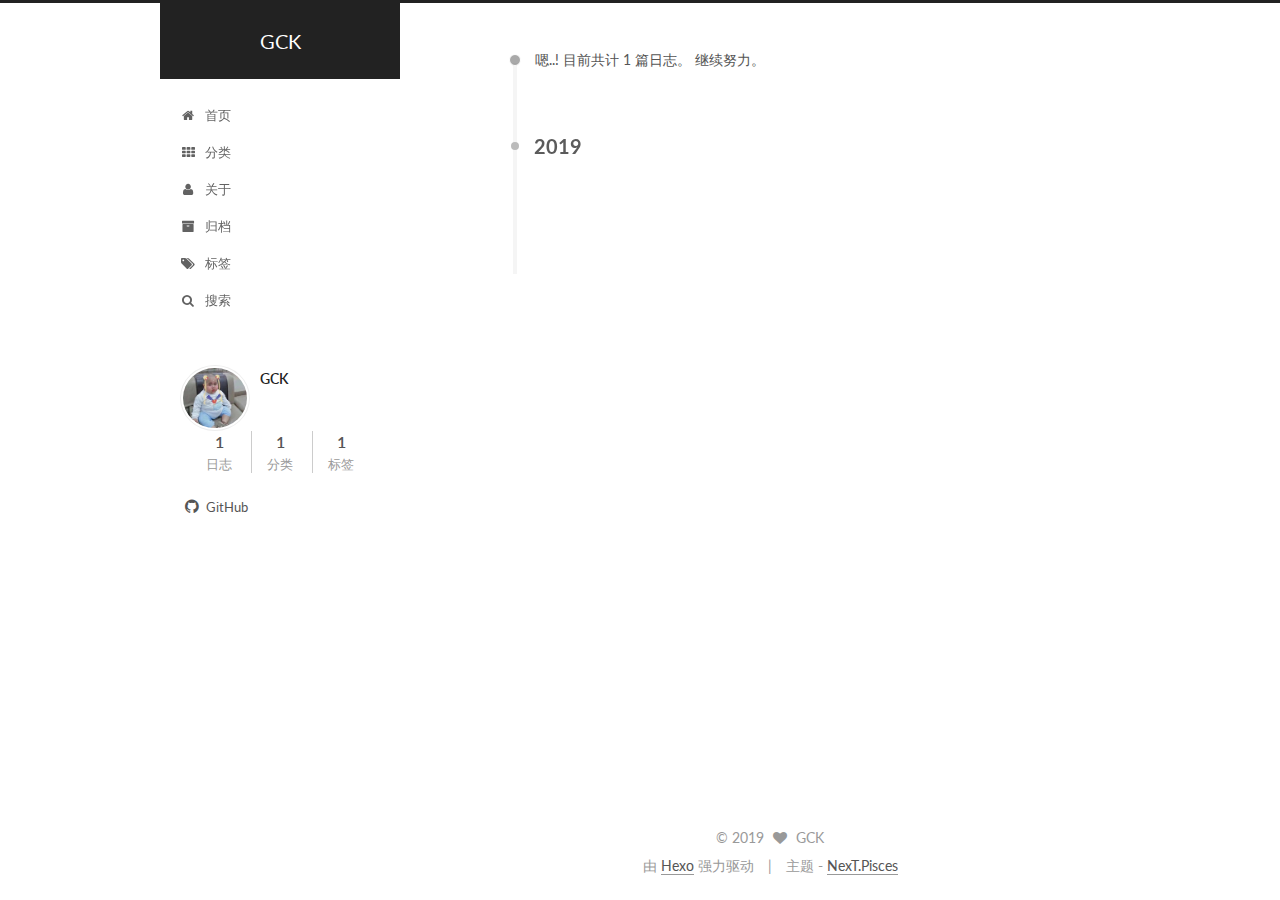
==== commit b1c2667a: "Site updated: 2019-11-08 13:45:21" ====
--- a/archives/index.html
+++ b/archives/index.html
@@ -184,9 +184,32 @@
       
 
       
+        <li class="menu-item menu-item-search">
+          
+            <a href="#" class="popup-trigger">
+          
+            
+              <i class="menu-item-icon fa fa-search fa-fw"></i> <br />
+            
+            搜索
+          </a>
+        </li>
+      
     </ul>
   
 
+  
+    <div class="site-search">
+      
+  <div class="popup">
+ <span class="search-icon fa fa-search"></span>
+ <input type="text" id="local-search-input">
+ <div id="local-search-result"></div>
+ <span class="popup-btn-close">close</span>
+</div>
+
+
+    </div>
   
 </nav>
 
@@ -326,6 +349,17 @@
 
         <div class="links-of-author motion-element">
           
+            
+              <span class="links-of-author-item">
+                <a href="https://github.com/gckharden" target="_blank">
+                  
+                    <i class="fa fa-github"></i>
+                  
+                  GitHub
+                </a>
+              </span>
+            
+          
         </div>
 
         
@@ -453,6 +487,135 @@
 
   
   
+  <script type="text/javascript">
+    // Popup Window;
+    var isfetched = false;
+    // Search DB path;
+    var search_path = "search.xml";
+    if (search_path.length == 0) {
+       search_path = "search.xml";
+    }
+    var path = "/" + search_path;
+    // monitor main search box;
+
+    function proceedsearch() {
+      $("body").append('<div class="popoverlay">').css('overflow', 'hidden');
+      $('.popup').toggle();
+
+    }
+    // search function;
+    var searchFunc = function(path, search_id, content_id) {
+    'use strict';
+    $.ajax({
+        url: path,
+        dataType: "xml",
+        async: true,
+        success: function( xmlResponse ) {
+            // get the contents from search data
+            isfetched = true;
+            $('.popup').detach().appendTo('.header-inner');
+            var datas = $( "entry", xmlResponse ).map(function() {
+                return {
+                    title: $( "title", this ).text(),
+                    content: $("content",this).text(),
+                    url: $( "url" , this).text()
+                };
+            }).get();
+            var $input = document.getElementById(search_id);
+            var $resultContent = document.getElementById(content_id);
+            $input.addEventListener('input', function(){
+                var matchcounts = 0;
+                var str='<ul class=\"search-result-list\">';                
+                var keywords = this.value.trim().toLowerCase().split(/[\s\-]+/);
+                $resultContent.innerHTML = "";
+                if (this.value.trim().length > 1) {
+                // perform local searching
+                datas.forEach(function(data) {
+                    var isMatch = true;
+                    var content_index = [];
+                    var data_title = data.title.trim().toLowerCase();
+                    var data_content = data.content.trim().replace(/<[^>]+>/g,"").toLowerCase();
+                    var data_url = data.url;
+                    var index_title = -1;
+                    var index_content = -1;
+                    var first_occur = -1;
+                    // only match artiles with not empty titles and contents
+                    if(data_title != '' && data_content != '') {
+                        keywords.forEach(function(keyword, i) {
+                            index_title = data_title.indexOf(keyword);
+                            index_content = data_content.indexOf(keyword);
+                            if( index_title < 0 && index_content < 0 ){
+                                isMatch = false;
+                            } else {
+                                if (index_content < 0) {
+                                    index_content = 0;
+                                }
+                                if (i == 0) {
+                                    first_occur = index_content;
+                                }
+                            }
+                        });
+                    }
+                    // show search results
+                    if (isMatch) {
+                        matchcounts += 1;
+                        str += "<li><a href='"+ data_url +"' class='search-result-title'>"+ data_title +"</a>";
+                        var content = data.content.trim().replace(/<[^>]+>/g,"");
+                        if (first_occur >= 0) {
+                            // cut out 100 characters
+                            var start = first_occur - 20;
+                            var end = first_occur + 80;
+                            if(start < 0){
+                                start = 0;
+                            }
+                            if(start == 0){
+                                end = 50;
+                            }
+                            if(end > content.length){
+                                end = content.length;
+                            }
+                            var match_content = content.substring(start, end);
+                            // highlight all keywords
+                            keywords.forEach(function(keyword){
+                                var regS = new RegExp(keyword, "gi");
+                                match_content = match_content.replace(regS, "<b class=\"search-keyword\">"+keyword+"</b>");
+                            });
+                            
+                            str += "<p class=\"search-result\">" + match_content +"...</p>"
+                        }
+                        str += "</li>";
+                    }
+                })};
+                str += "</ul>";
+                if (matchcounts == 0) { str = '<div id="no-result"><i class="fa fa-frown-o fa-5x" /></div>' }
+                if (keywords == "") { str = '<div id="no-result"><i class="fa fa-search fa-5x" /></div>' }
+                $resultContent.innerHTML = str;
+            });
+            proceedsearch();
+        }
+    });}
+
+    // handle and trigger popup window;
+    $('.popup-trigger').mousedown(function(e) {
+      e.stopPropagation();
+      if (isfetched == false) {
+        searchFunc(path, 'local-search-input', 'local-search-result');
+      } else {
+        proceedsearch();
+      };
+
+    });
+
+    $('.popup-btn-close').click(function(e){
+      $('.popup').hide();
+      $(".popoverlay").remove();
+      $('body').css('overflow', '');
+    });
+    $('.popup').click(function(e){
+      e.stopPropagation();
+    });
+  </script>
+
   
 
   
--- a/css/main.css
+++ b/css/main.css
@@ -1523,7 +1523,7 @@
   width: 4px;
   height: 4px;
   border-radius: 50%;
-  background: #294efa;
+  background: #ab616c;
 }
 .links-of-blogroll {
   font-size: 13px;
@@ -2440,9 +2440,8 @@
     text-align: justify;
   }
 }
-Custom styles.,
 body {
-  background: url("/images/background.jpg");
+  background: url("https://source.unsplash.com/random/1600x900");
   background-repeat: no-repeat;
   background-attachment: fixed;
   background-position: 50% 50%;
